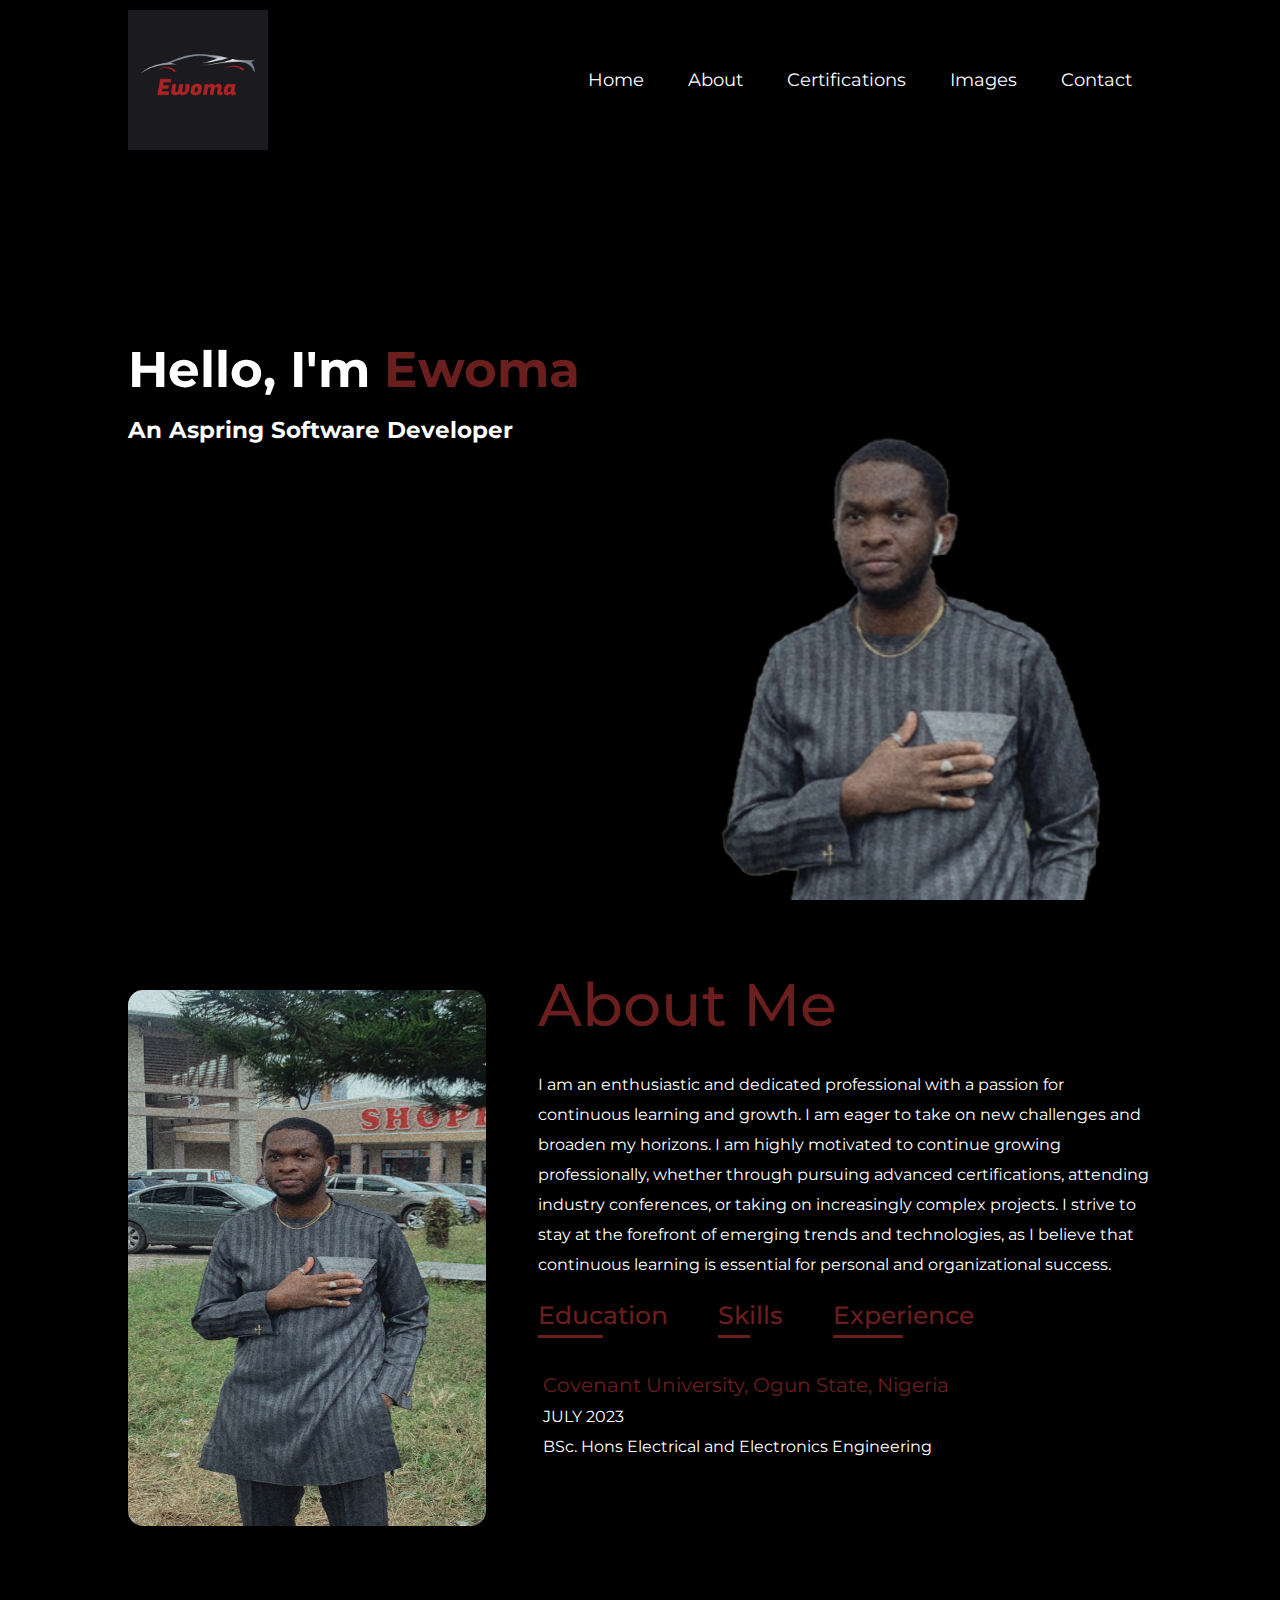
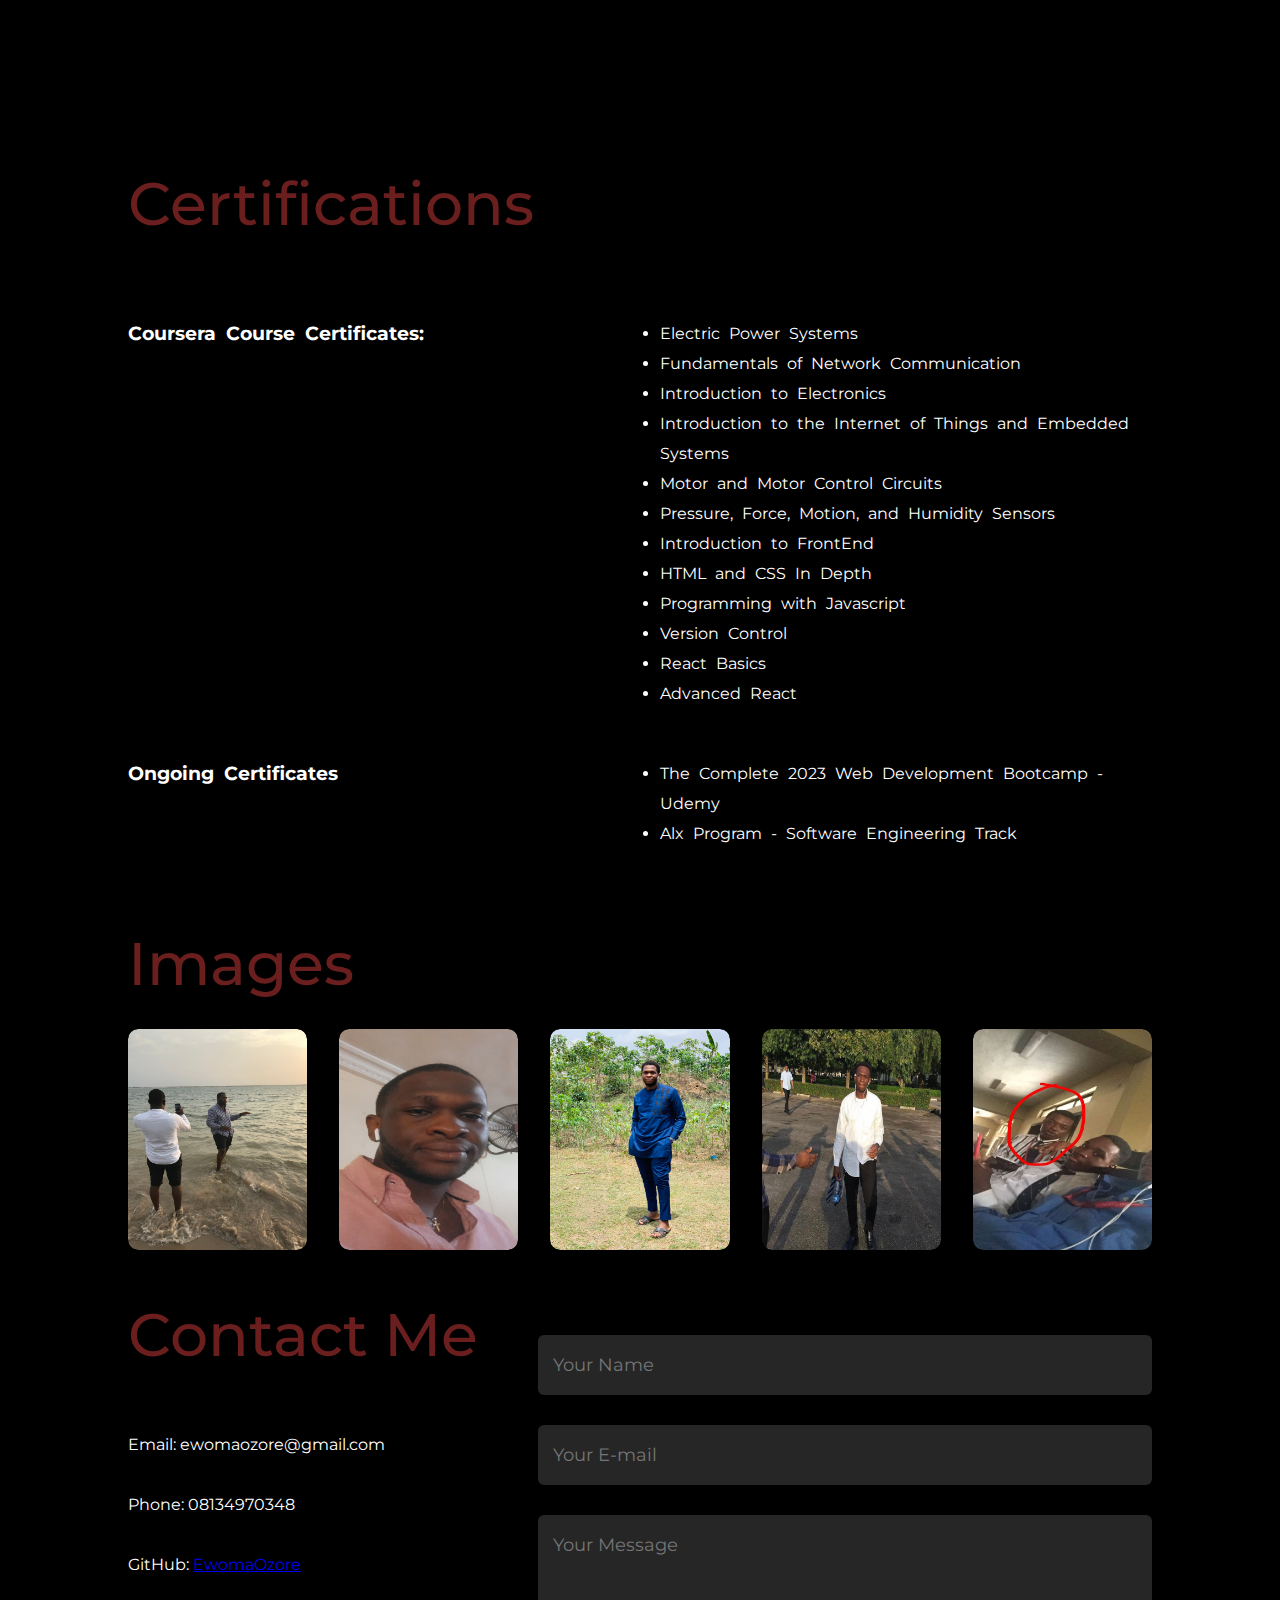
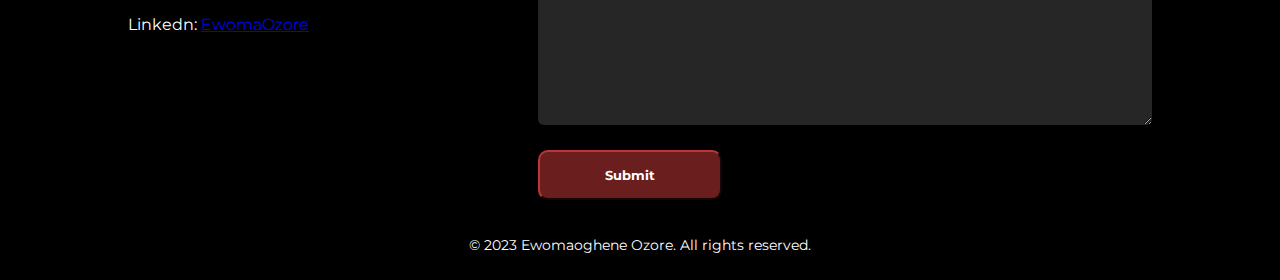
==== index.html @ fb492d00 "initial commit" ====
<!DOCTYPE html>
<html lang="en">

<head>
    <meta charset="UTF-8">
    <meta http-equiv="X-UA-Compatible" content="IE=edge">
    <meta name="viewport" content="width=device-width, initial-scale=1.0">
    <link rel="preconnect" href="https://fonts.googleapis.com">
    <link rel="preconnect" href="https://fonts.gstatic.com" crossorigin>
    <link href="https://fonts.googleapis.com/css2?family=Montserrat:wght@400;500;600;700&display=swap" rel="stylesheet">
    <link rel="stylesheet" href="style.css">
    <title>Portfolio</title>
</head>

<body>
    <div id="header">
        <div class="container">
            <nav>
                <img src="./images/ewoma.png" class="logo">
                <ul>
                    <li><a href="#header">Home</a></li>
                    <li><a href="#about">About</a></li>
                    <li><a href="#certifications">Certifications</a></li>
                    <li><a href="#photos">Images</a></li>
                    <li><a href="#contact">Contact</a></li>
                </ul>
            </nav>
            <div class="header-text">
                <h1>Hello, I'm <span class="name">Ewoma</span></h1>
                <br>
                <h3>An Aspring Software Developer</h3>
            </div>
        </div>
    </div>

    <div id="about">
        <div class="container">
            <div class="row">
                <div class="about-col-1">
                    <img src="./images/IMG-4368.JPG" class="image">
                </div>
                <div class="about-col-2">
                    <h1 class="sub-title">About Me</h1>
                    <p>I am an enthusiastic and dedicated professional with a passion for continuous learning and
                        growth. I am eager to take on new challenges and broaden my horizons. I am highly motivated to
                        continue growing professionally, whether through pursuing advanced certifications, attending
                        industry conferences, or taking on increasingly complex projects. I strive to stay at the
                        forefront of emerging trends and technologies, as I believe that continuous learning is
                        essential for personal and organizational success.</p>

                    <div class="tab-titles">
                        <p class="tab-links active-link" onclick="opentab('Education')">Education</p>
                        <p class="tab-links active-link" onclick="opentab('Skills')">Skills</p>
                        <p class="tab-links active-link" onclick="opentab('Experience')">Experience</p>
                    </div>
                    <div class="tab-contents active-tab" id="Education">
                        <ul>
                            <li><span>Covenant University, Ogun State, Nigeria</span><br>JULY 2023<br>BSc. Hons
                                Electrical and Electronics Engineering</li>
                        </ul>
                    </div>
                    <div class="tab-contents" id="Skills">
                        <ul>
                            <li><span>Languages</span><br>HTML, CSS and JavaScript, C, Python</li>
                            <li><span>Technologies</span><br>React.js</li>
                        </ul>
                    </div>
                    <div class="tab-contents" id="Experience">
                        <ul>
                            <li><span>INTEGRATED ORANGE, Lagos — Intern</span><br>Managed website content and performed
                                web editing tasks, including uploading blog posts and ensuring proper formatting and
                                structure.
                                Conducted thorough research to gather relevant information for blog post uploads,
                                ensuring accuracy and credibility of content.
                                Contributed to the improvement of website navigation and user interface, enhancing
                                overall user experience.
                                Assisted in the development and implementation of content calendars and editorial
                                schedules.
                            </li>
                        </ul>
                    </div>
                </div>
            </div>
        </div>
    </div>

    <div id="certifications">
        <div class="container">
            <h1 class="sub-title">Certifications</h1>
            <div class="certificate-list">
                <h3>Coursera Course Certificates:</h3>
                <ul>
                    <li>Electric Power Systems</li>
                    <li>Fundamentals of Network Communication</li>
                    <li>Introduction to Electronics</li>
                    <li>Introduction to the Internet of Things and Embedded Systems</li>
                    <li>Motor and Motor Control Circuits</li>
                    <li>Pressure, Force, Motion, and Humidity Sensors</li>
                    <li>Introduction to FrontEnd</li>
                    <li>HTML and CSS In Depth</li>
                    <li>Programming with Javascript</li>
                    <li>Version Control</li>
                    <li>React Basics</li>
                    <li>Advanced React</li>
                </ul>
            </div>
            <div class="certificate-list">
                <h3>Ongoing Certificates</h3>
                <ul>
                    <li>The Complete 2023 Web Development Bootcamp - Udemy</li>
                    <li>Alx Program - Software Engineering Track</li>
                </ul>
            </div>
        </div>
    </div>

    <div id="photos">
        <div class="container">
            <h1 class="sub-title">Images</h1>
            <div class="photo-list">
                <div class="photo">
                    <img src="./images/IMG-0186.jpg">
                </div>
                <div class="photo">
                    <img src="./images/IMG-2200.JPG">
                </div>
                <div class="photo">
                    <img src="./images/IMG-4020.JPG">
                </div>
                <div class="photo">
                    <img src="./images/school.JPG">
                </div>
                <div class="photo">
                    <img src="./images/IMG-5603.JPG">
                </div>
            </div>
        </div>
    </div>

    <div id="contact">
        <div class="container">
            <div class="row">
                <div class="contact-left">
                    <h1 class="sub-title">Contact Me</h1>
                    <p>Email: ewomaozore@gmail.com</p>
                    <p>Phone: 08134970348</p>
                    <p>GitHub: <a href="https://github.com/EwomaOzore">EwomaOzore</a></p>
                    <p>Linkedn: <a href="https://www.linkedin.com/in/ewomaozore/">EwomaOzore</a></p>
                </div>
                <div class="contact-right">
                    <form>
                        <input type="text" name="name" placeholder="Your Name" required>
                        <input type="email" name="email" placeholder="Your E-mail" required>
                        <textarea name="Message" rows="6" placeholder="Your Message"></textarea>
                        <button type="submit" class="btn">Submit</button>
                    </form>
                </div>
            </div>
        </div>
    </div>

    <footer>
        <p>&copy; 2023 Ewomaoghene Ozore. All rights reserved.</p>
    </footer>

    <script>
        var tablinks = document.getElementsByClassName("tab-links");
        var tabcontents = document.getElementsByClassName("tab-contents");

        let education = document.getElementById("Education");
        let skills = document.getElementById("Skills");
        let experience = document.getElementById("Experience");

        const opentab = (tabname) => {
            switch (tabname) {
                case "Skills":
                    education.classList.remove("active-tab");
                    experience.classList.remove("active-tab");
                    skills.classList.add("active-tab");
                    break;

                case "Experience":
                    education.classList.remove("active-tab");
                    skills.classList.remove("active-tab");
                    experience.classList.add("active-tab");
                    break;

                default:
                    skills.classList.remove("active-tab");
                    experience.classList.remove("active-tab");
                    education.classList.add("active-tab");
                    break;
            }
        };
    </script>
</body>

</html>
---- style.css ----
*{
    margin: 0;
    padding: 0;
    font-family: 'Montserrat', sans-serif;
    box-sizing: border-box;
    line-height: 30px;
}

body{
    background: black;
    color: white;
}

#header{
    width: 100%;
    height: 100vh;
    background-image: url(images/Untitled.png);
    background-size: 30%;
    background-repeat: no-repeat;
    background-position: 80% bottom;
}

.container{
    padding: 10px 10%;
    width: 100%;
    height: 100%;
}

nav{
    display: flex;
    align-items: center;
    justify-content: space-between;
    flex-wrap: wrap;
}

.logo{
    width: 140px;
}

nav ul li{
    display: inline-block;
    list-style: none;
    margin: 10px 20px;
}

nav ul li a{
    color: white;
    text-decoration: none;
    font-size: 18px;
    position: relative;
}

nav ul li a::after{
    content: '';
    width: 0;
    height: 3px;
    background: #6b1e1e;
    position: absolute;
    left: 0;
    bottom: -6px;
    transition: 0.5s;
}

nav ul li a:hover::after{
    width: 100%;
}

.header-text{
    margin-top: 20%;
    margin-right: 50%;
    font-size: 20px;
    align-items: center;
    justify-content: center;
}

.header-text h1{
    font-size: 50px;
    margin-top: 20px;
}

.header-text h1 .name{
    color: #6b1e1e;
}

#about{
    padding: 80px 0;
    color: #ffffff;
}


.row{
    display: flex;
    justify-content: space-between;
    flex-wrap: wrap;
}

.about-col-1{
    flex-basis: 35%;
}
.about-col-1 img{
    width: 100%;
    height: 80%;
    border-radius: 15px;
}

.about-col-2{
    flex-basis: 60%;
}

.sub-title{
    padding-bottom: 50px;
    font-size: 60px;
    font-weight: 500;
    color: #6b1e1e;
}

.tab-titles{
    display: flex;
    margin: 20px 0 40px;
}

.tab-links{
    margin-right: 50px;
    color: #6b1e1e;
    font-size: 25px;
    font-weight: 500;
    cursor: pointer;
    position: relative;
}

.tab-links::after{
    content: '';
    width: 0;
    height: 3px;
    background: #6b1e1e;
    position: absolute;
    left: 0;
    bottom: -8px;
    transition: 0.5s;
}

.tab-links.active-link::after{
    width: 50%;
}

.tab-contents ul li{
    list-style: none;
    margin: 10px 5px;
}

.tab-contents ul li span{
    color: #6b1e1e;
    font-size: 20px;
}

.tab-contents{
    display: none;
}

.tab-contents.active-tab{
    display: block;
}

#certifications{
    padding: 30px 0;
}

.certificate-list{
    display: grid;
    grid-template-columns: repeat(auto-fit, minmax(250px, 1fr));
    grid-gap: 40px;
    margin-top: 50px;
    word-spacing: 5px;
    line-height: 30px;
}

#photos{
    padding: 50px 0;
}

.photo-list{
    display: flex;
    gap: 2rem;
}

.photo{
    border-radius: 10px;
    position: relative;
    overflow: hidden;
}

.photo img{
    max-width: 100%;
    border-radius: 10px;
    display: block;
}

.contact-left{
    flex-basis: 35%;
}

.contact-right{
    flex-basis: 60%;
}

.contact-left p{
    margin-top: 30px;
}

.contact-right form{
    width: 100%;
}

form input, form textarea{
    width: 100%;
    border: 0;
    outline: none;
    background: #262626;
    padding: 15px;
    margin: 15px 0;
    color: #ffffff;
    font-size: 18px;
    border-radius: 6px;
}

.btn{
    width: 30%;
    color: #ffffff;
    font-weight: bold;
    background-color: #6b1e1e;
    padding: 8px;
    border-radius: 10px;
    text-decoration: none;
    cursor: pointer;
    border-color: #6b1e1e;
}

footer {
    padding: 20px;
    text-align: center;
    font-size: 14px;
}
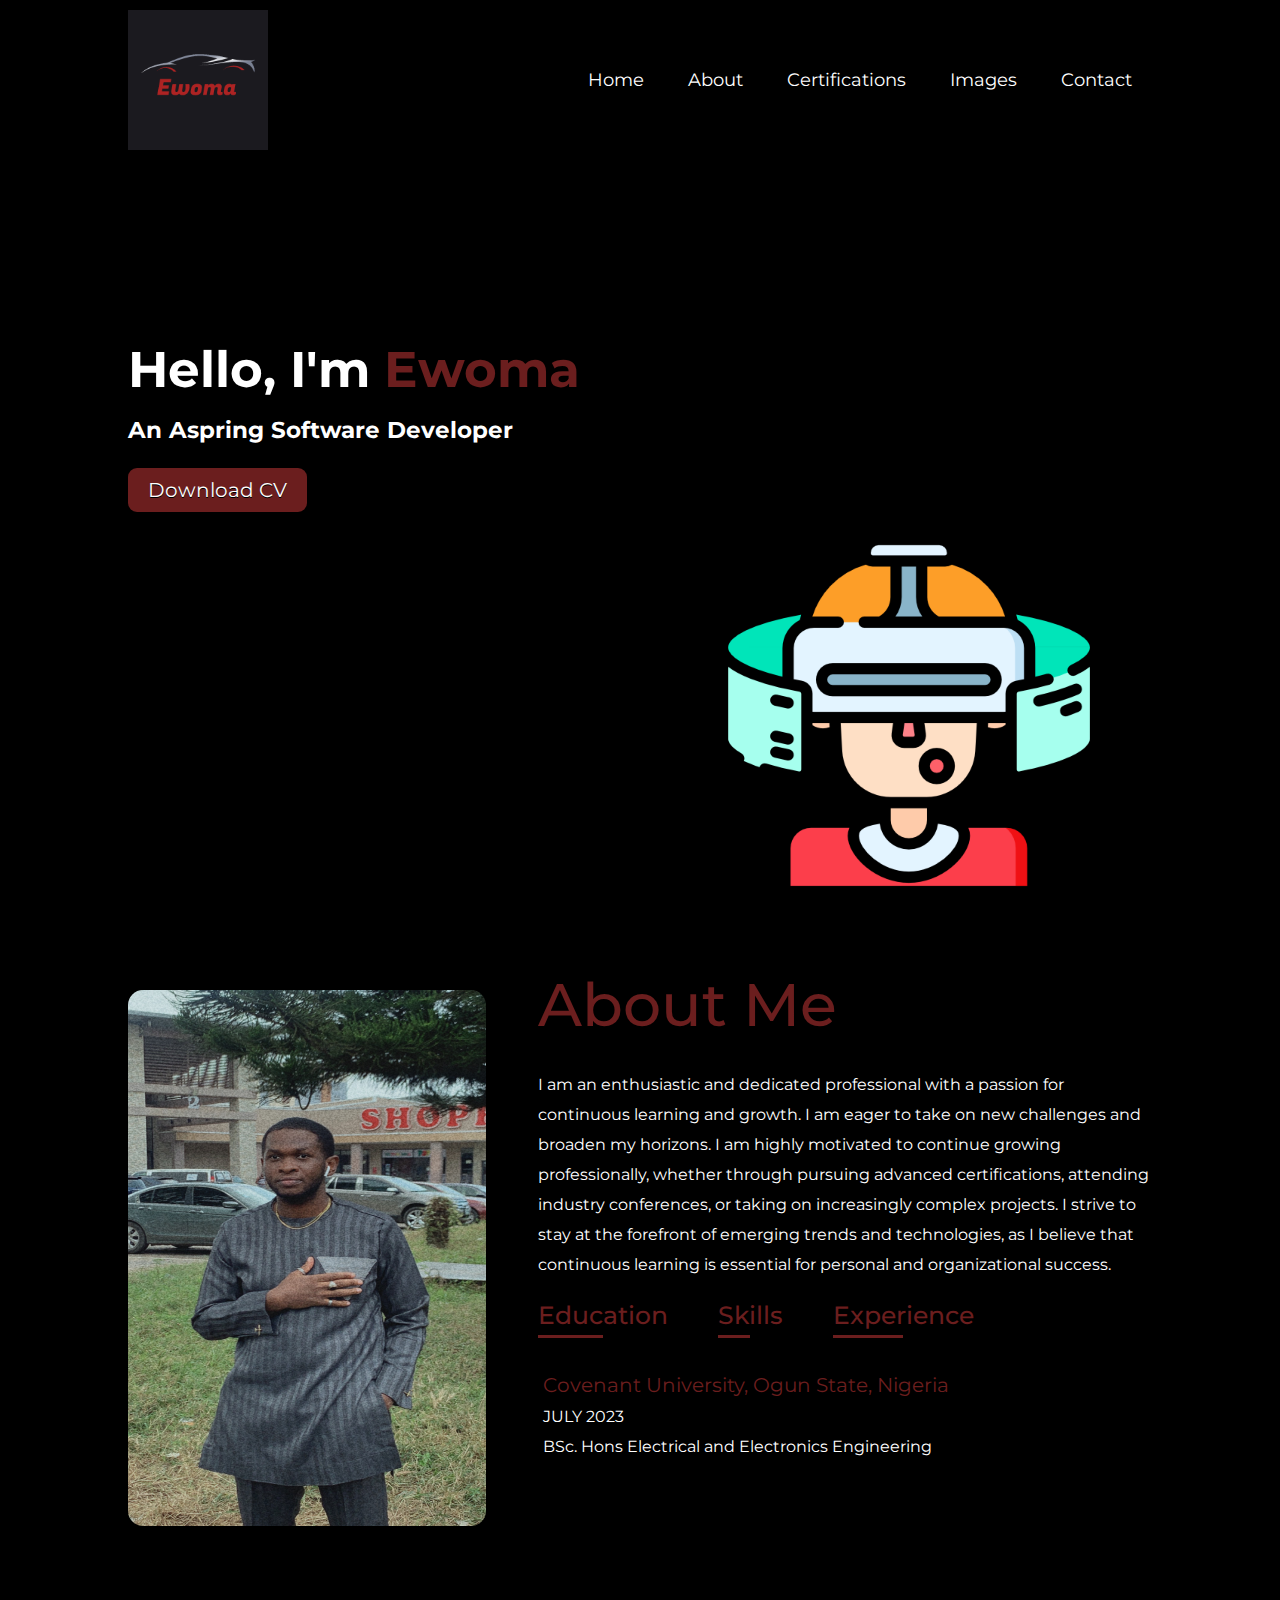
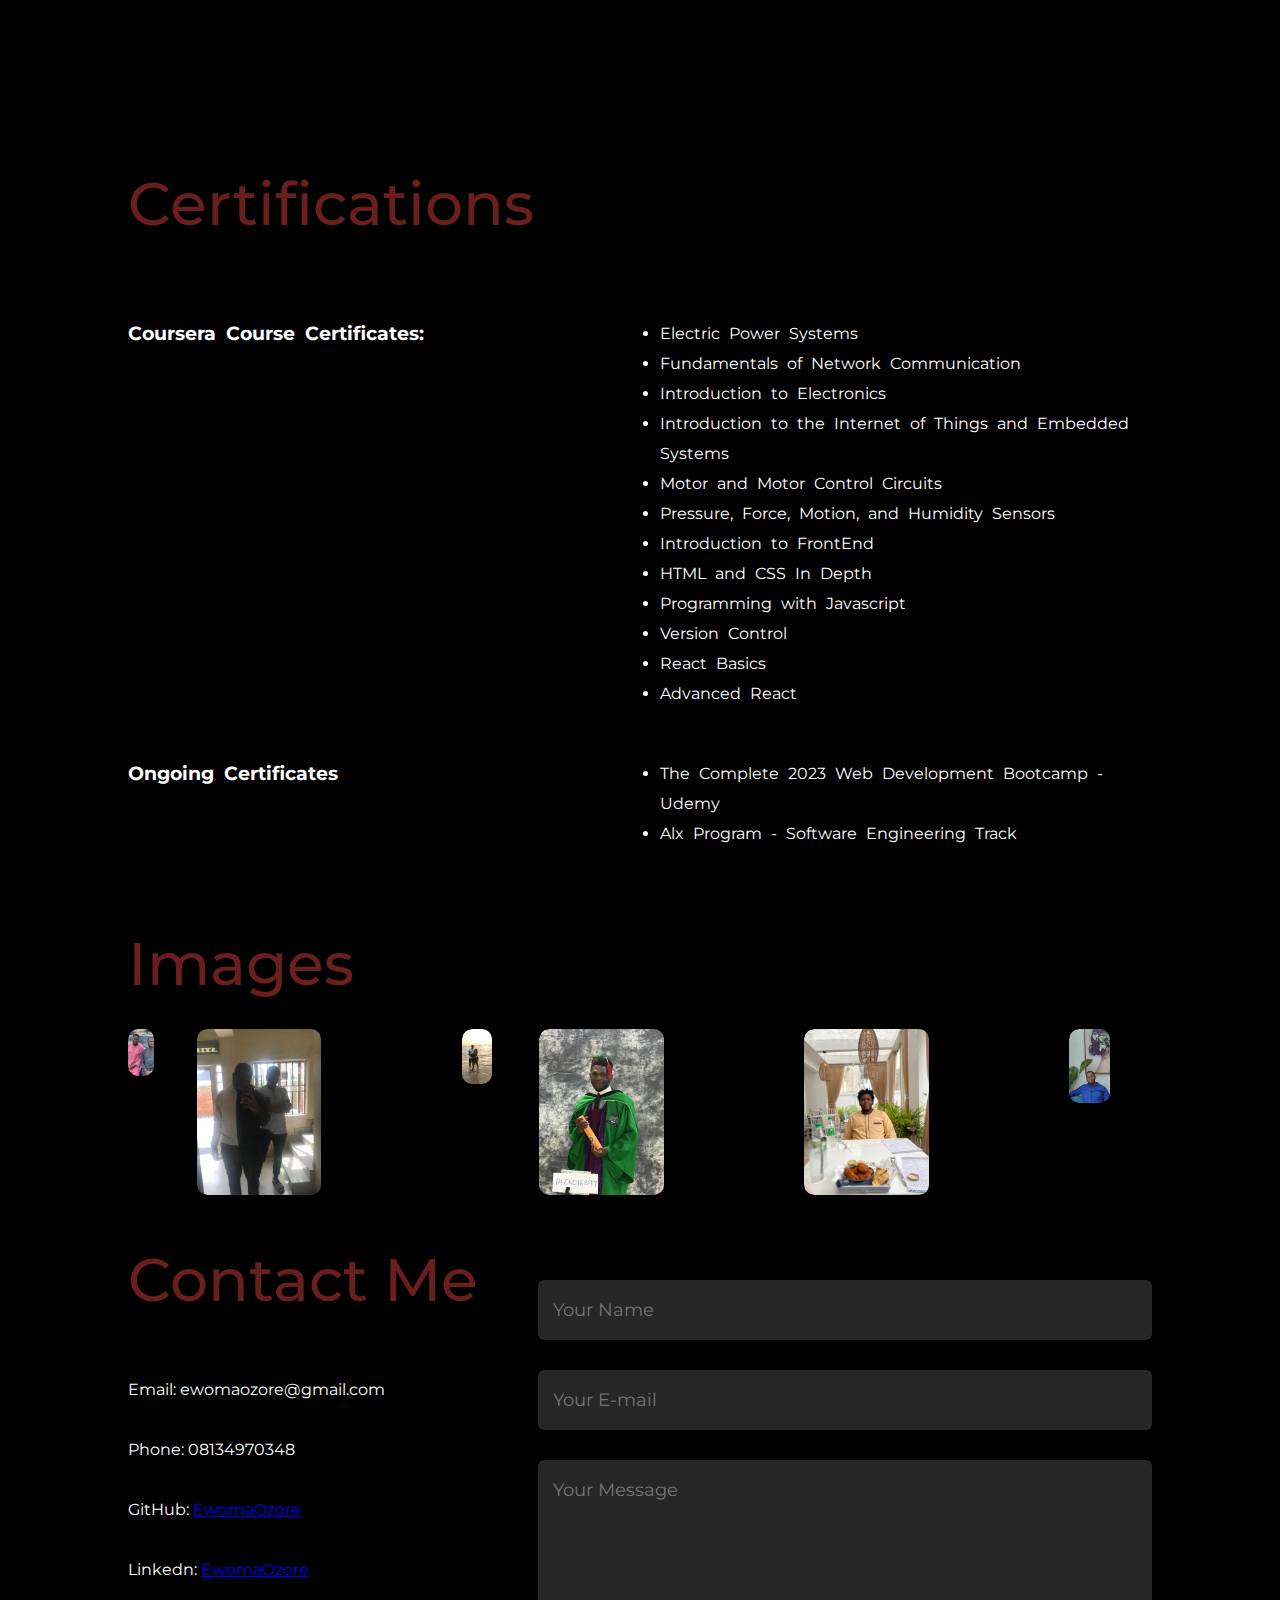
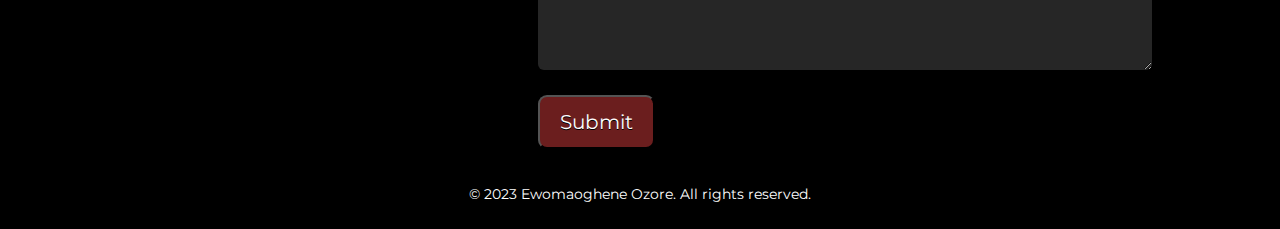
==== commit 53f94527: "initial commit" ====
--- a/index.html
+++ b/index.html
@@ -9,7 +9,7 @@
     <link rel="preconnect" href="https://fonts.gstatic.com" crossorigin>
     <link href="https://fonts.googleapis.com/css2?family=Montserrat:wght@400;500;600;700&display=swap" rel="stylesheet">
     <link rel="stylesheet" href="style.css">
-    <title>Portfolio</title>
+    <title>Ewoma's Portfolio</title>
 </head>
 
 <body>
@@ -30,6 +30,8 @@
                 <br>
                 <h3>An Aspring Software Developer</h3>
             </div>
+            <br>
+                <a href="documents/Ewoma Ozore's Curriculum Vitae.pdf" download class="btn">Download CV</a>
         </div>
     </div>
 
@@ -119,19 +121,22 @@
             <h1 class="sub-title">Images</h1>
             <div class="photo-list">
                 <div class="photo">
-                    <img src="./images/IMG-0186.jpg">
+                    <img src="./images/123.JPG">
                 </div>
                 <div class="photo">
-                    <img src="./images/IMG-2200.JPG">
+                    <img src="./images/IMG-0141.jpg">
                 </div>
                 <div class="photo">
-                    <img src="./images/IMG-4020.JPG">
+                    <img src="./images/IMG-0181.JPG">
                 </div>
                 <div class="photo">
-                    <img src="./images/school.JPG">
+                    <img src="./images/IMG-1978.jpg">
                 </div>
                 <div class="photo">
-                    <img src="./images/IMG-5603.JPG">
+                    <img src="./images/IMG-8241.jpg">
+                </div>
+                <div class="photo">
+                    <img src="./images/IMG-8261.JPG">
                 </div>
             </div>
         </div>
@@ -163,36 +168,7 @@
         <p>&copy; 2023 Ewomaoghene Ozore. All rights reserved.</p>
     </footer>
 
-    <script>
-        var tablinks = document.getElementsByClassName("tab-links");
-        var tabcontents = document.getElementsByClassName("tab-contents");
-
-        let education = document.getElementById("Education");
-        let skills = document.getElementById("Skills");
-        let experience = document.getElementById("Experience");
-
-        const opentab = (tabname) => {
-            switch (tabname) {
-                case "Skills":
-                    education.classList.remove("active-tab");
-                    experience.classList.remove("active-tab");
-                    skills.classList.add("active-tab");
-                    break;
-
-                case "Experience":
-                    education.classList.remove("active-tab");
-                    skills.classList.remove("active-tab");
-                    experience.classList.add("active-tab");
-                    break;
-
-                default:
-                    skills.classList.remove("active-tab");
-                    experience.classList.remove("active-tab");
-                    education.classList.add("active-tab");
-                    break;
-            }
-        };
-    </script>
+<script src="index.js"></script>
 </body>
 
 </html>--- a/style.css
+++ b/style.css
@@ -1,4 +1,4 @@
-*{
+* {
     margin: 0;
     padding: 0;
     font-family: 'Montserrat', sans-serif;
@@ -6,51 +6,55 @@
     line-height: 30px;
 }
 
-body{
+html {
+    scroll-behavior: smooth;
+}
+
+body {
     background: black;
     color: white;
 }
 
-#header{
+#header {
     width: 100%;
     height: 100vh;
-    background-image: url(images/Untitled.png);
+    background-image: url(images/virtual-reality.png);
     background-size: 30%;
     background-repeat: no-repeat;
     background-position: 80% bottom;
 }
 
-.container{
+.container {
     padding: 10px 10%;
     width: 100%;
     height: 100%;
 }
 
-nav{
+nav {
     display: flex;
     align-items: center;
     justify-content: space-between;
     flex-wrap: wrap;
 }
 
-.logo{
+.logo {
     width: 140px;
 }
 
-nav ul li{
+nav ul li {
     display: inline-block;
     list-style: none;
     margin: 10px 20px;
 }
 
-nav ul li a{
+nav ul li a {
     color: white;
     text-decoration: none;
     font-size: 18px;
     position: relative;
 }
 
-nav ul li a::after{
+nav ul li a::after {
     content: '';
     width: 0;
     height: 3px;
@@ -61,11 +65,11 @@
     transition: 0.5s;
 }
 
-nav ul li a:hover::after{
-    width: 100%;
-}
-
-.header-text{
+nav ul li a:hover::after {
+    width: 100%;
+}
+
+.header-text {
     margin-top: 20%;
     margin-right: 50%;
     font-size: 20px;
@@ -73,53 +77,55 @@
     justify-content: center;
 }
 
-.header-text h1{
+.header-text h1 {
     font-size: 50px;
     margin-top: 20px;
 }
 
-.header-text h1 .name{
-    color: #6b1e1e;
-}
-
-#about{
+.header-text h1 .name {
+    color: #6b1e1e;
+}
+
+
+#about {
     padding: 80px 0;
     color: #ffffff;
 }
 
 
-.row{
+.row {
     display: flex;
     justify-content: space-between;
     flex-wrap: wrap;
 }
 
-.about-col-1{
+.about-col-1 {
     flex-basis: 35%;
 }
-.about-col-1 img{
+
+.about-col-1 img {
     width: 100%;
     height: 80%;
     border-radius: 15px;
 }
 
-.about-col-2{
+.about-col-2 {
     flex-basis: 60%;
 }
 
-.sub-title{
+.sub-title {
     padding-bottom: 50px;
     font-size: 60px;
     font-weight: 500;
     color: #6b1e1e;
 }
 
-.tab-titles{
+.tab-titles {
     display: flex;
     margin: 20px 0 40px;
 }
 
-.tab-links{
+.tab-links {
     margin-right: 50px;
     color: #6b1e1e;
     font-size: 25px;
@@ -128,7 +134,7 @@
     position: relative;
 }
 
-.tab-links::after{
+.tab-links::after {
     content: '';
     width: 0;
     height: 3px;
@@ -139,33 +145,33 @@
     transition: 0.5s;
 }
 
-.tab-links.active-link::after{
+.tab-links.active-link::after {
     width: 50%;
 }
 
-.tab-contents ul li{
+.tab-contents ul li {
     list-style: none;
     margin: 10px 5px;
 }
 
-.tab-contents ul li span{
+.tab-contents ul li span {
     color: #6b1e1e;
     font-size: 20px;
 }
 
-.tab-contents{
+.tab-contents {
     display: none;
 }
 
-.tab-contents.active-tab{
+.tab-contents.active-tab {
     display: block;
 }
 
-#certifications{
+#certifications {
     padding: 30px 0;
 }
 
-.certificate-list{
+.certificate-list {
     display: grid;
     grid-template-columns: repeat(auto-fit, minmax(250px, 1fr));
     grid-gap: 40px;
@@ -174,44 +180,45 @@
     line-height: 30px;
 }
 
-#photos{
+#photos {
     padding: 50px 0;
 }
 
-.photo-list{
-    display: flex;
-    gap: 2rem;
-}
-
-.photo{
+.photo-list {
+    display: flex;
+    gap: 1rem;
+}
+
+.photo {
     border-radius: 10px;
     position: relative;
     overflow: hidden;
 }
 
-.photo img{
-    max-width: 100%;
+.photo img {
+    max-width: 50%;
     border-radius: 10px;
     display: block;
 }
 
-.contact-left{
+.contact-left {
     flex-basis: 35%;
 }
 
-.contact-right{
+.contact-right {
     flex-basis: 60%;
 }
 
-.contact-left p{
+.contact-left p {
     margin-top: 30px;
 }
 
-.contact-right form{
-    width: 100%;
-}
-
-form input, form textarea{
+.contact-right form {
+    width: 100%;
+}
+
+form input,
+form textarea {
     width: 100%;
     border: 0;
     outline: none;
@@ -223,20 +230,26 @@
     border-radius: 6px;
 }
 
-.btn{
-    width: 30%;
+.btn {
+    -webkit-border-radius: 9;
+    -moz-border-radius: 9;
+    border-radius: 9px;
+    text-shadow: 0px 1px 0px #000000;
+    font-family: 'Montserrat', sans-serif;
     color: #ffffff;
-    font-weight: bold;
-    background-color: #6b1e1e;
-    padding: 8px;
-    border-radius: 10px;
+    font-size: 20px;
+    background: #6b1e1e;
+    padding: 10px 20px 10px 20px;
     text-decoration: none;
-    cursor: pointer;
-    border-color: #6b1e1e;
+}
+
+.btn:hover {
+    background: #a13f3f;
+    text-decoration: none;
 }
 
 footer {
     padding: 20px;
     text-align: center;
     font-size: 14px;
-}
+}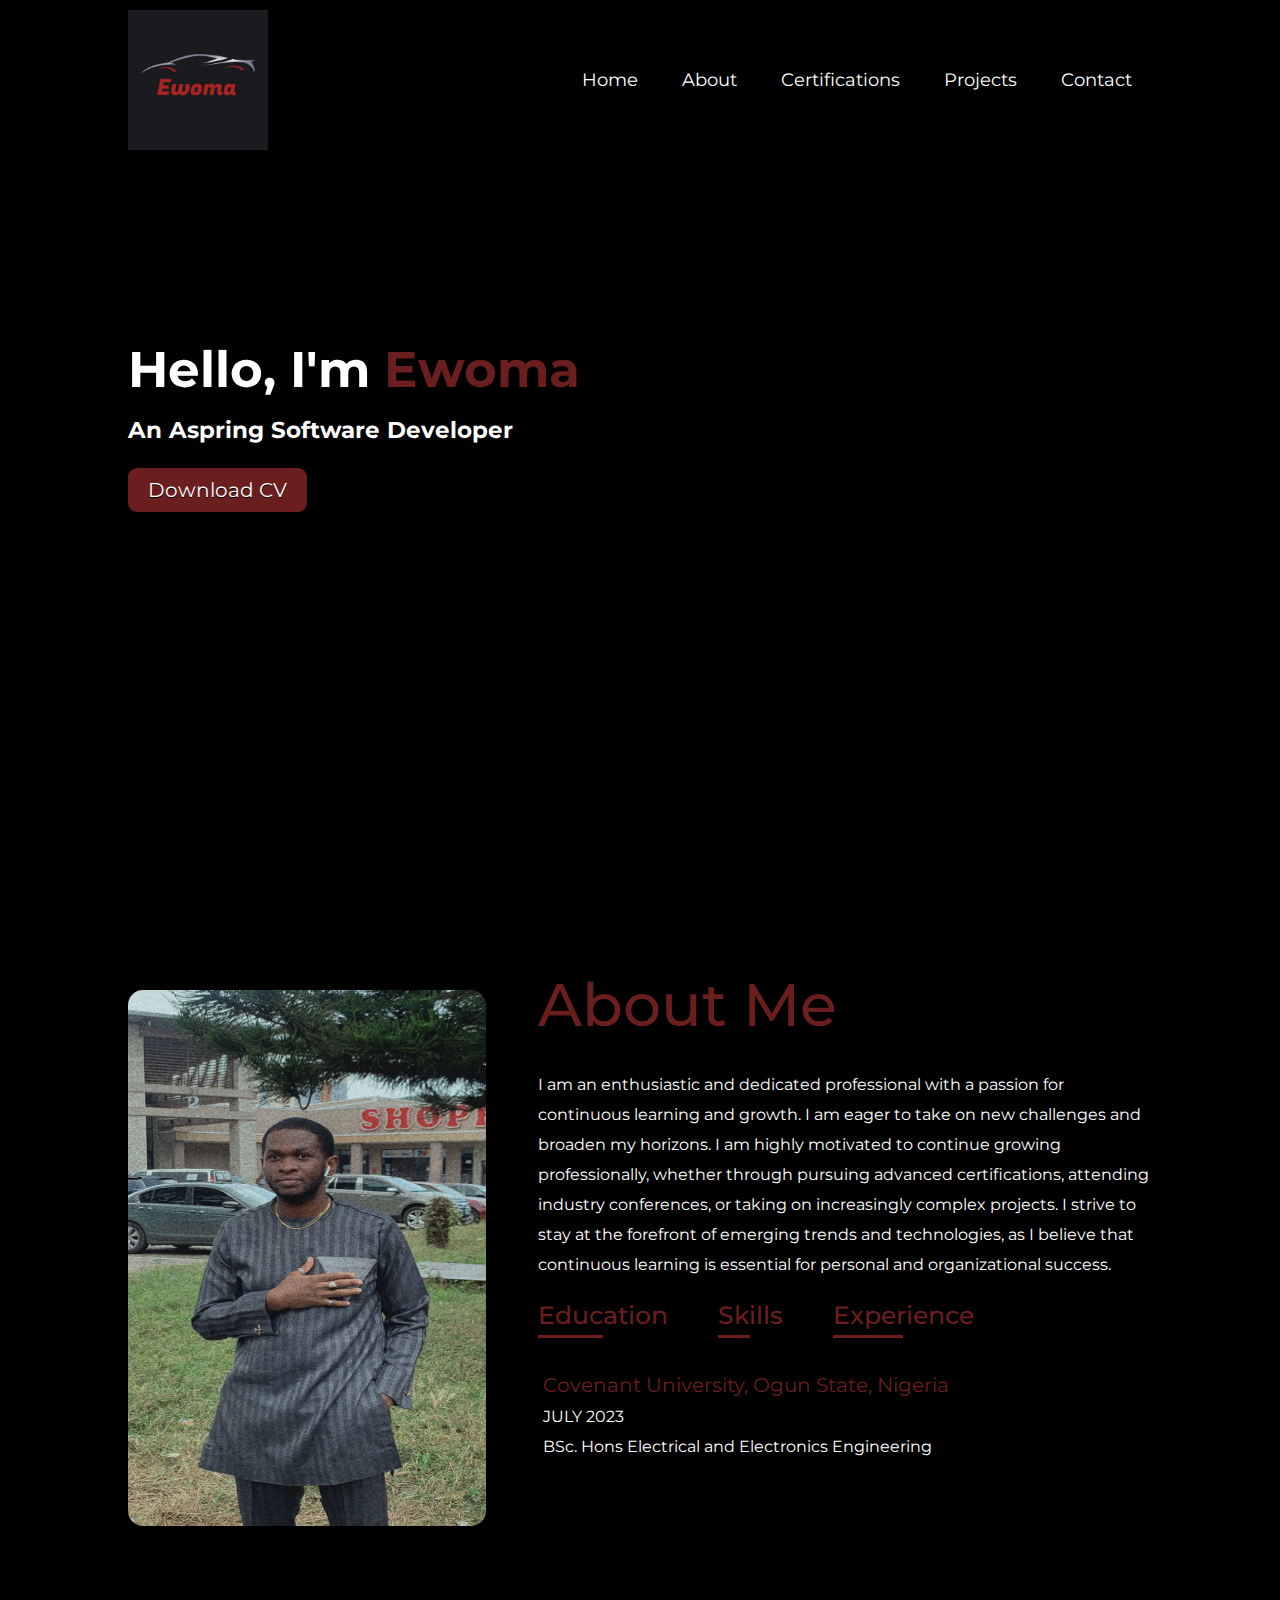
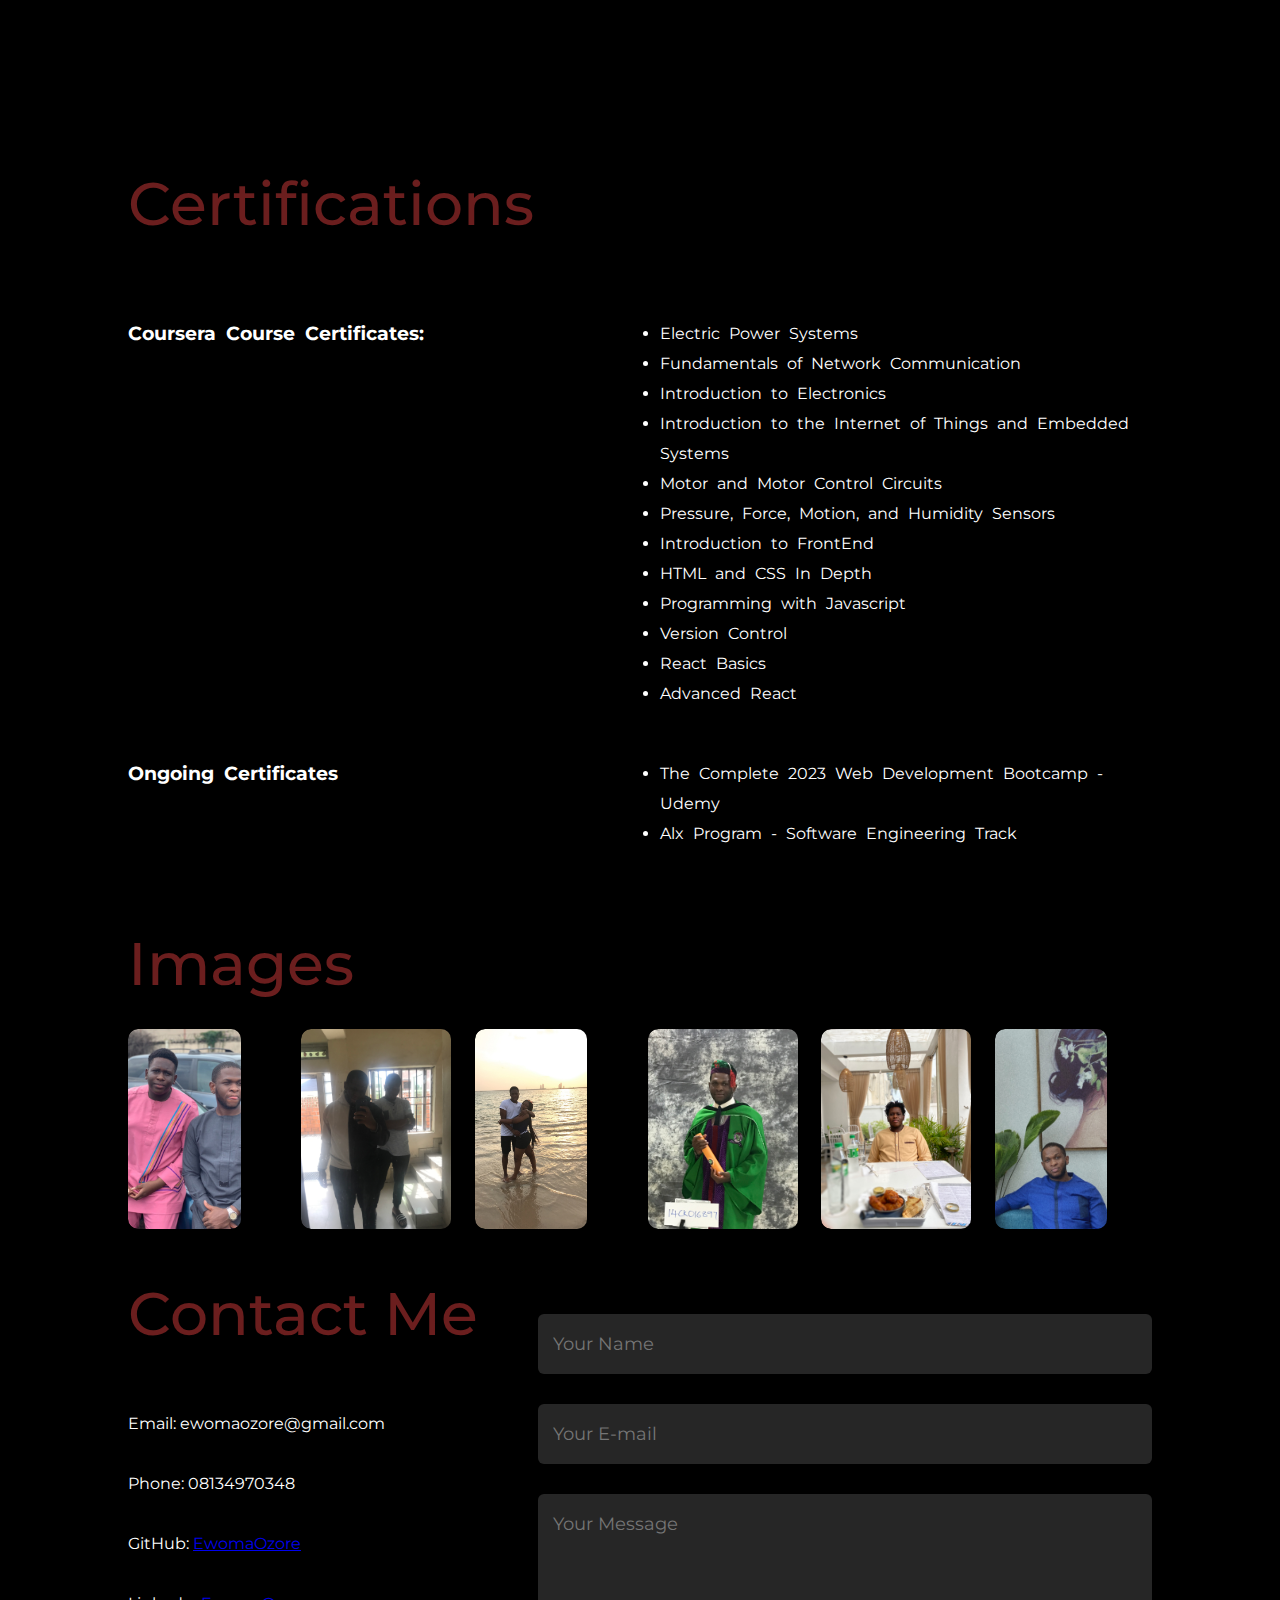
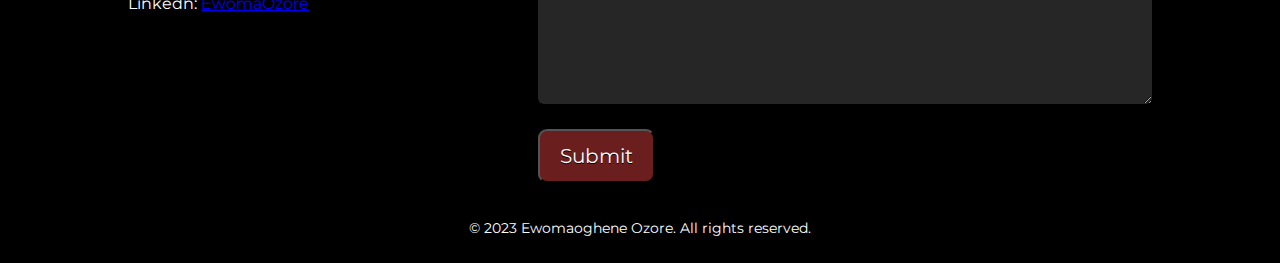
==== commit 693bab04: "initial commit" ====
--- a/index.html
+++ b/index.html
@@ -21,7 +21,7 @@
                     <li><a href="#header">Home</a></li>
                     <li><a href="#about">About</a></li>
                     <li><a href="#certifications">Certifications</a></li>
-                    <li><a href="#photos">Images</a></li>
+                    <li><a href="./projects.html">Projects</a></li>
                     <li><a href="#contact">Contact</a></li>
                 </ul>
             </nav>
--- a/style.css
+++ b/style.css
@@ -18,7 +18,7 @@
 #header {
     width: 100%;
     height: 100vh;
-    background-image: url(images/virtual-reality.png);
+    /* background-image: url(images/virtual-reality.png); */
     background-size: 30%;
     background-repeat: no-repeat;
     background-position: 80% bottom;
@@ -190,13 +190,16 @@
 }
 
 .photo {
+    width: 3000px;
+    height: 200px;
     border-radius: 10px;
     position: relative;
     overflow: hidden;
 }
 
 .photo img {
-    max-width: 50%;
+    max-width: 200%;
+    max-height: 100%;
     border-radius: 10px;
     display: block;
 }
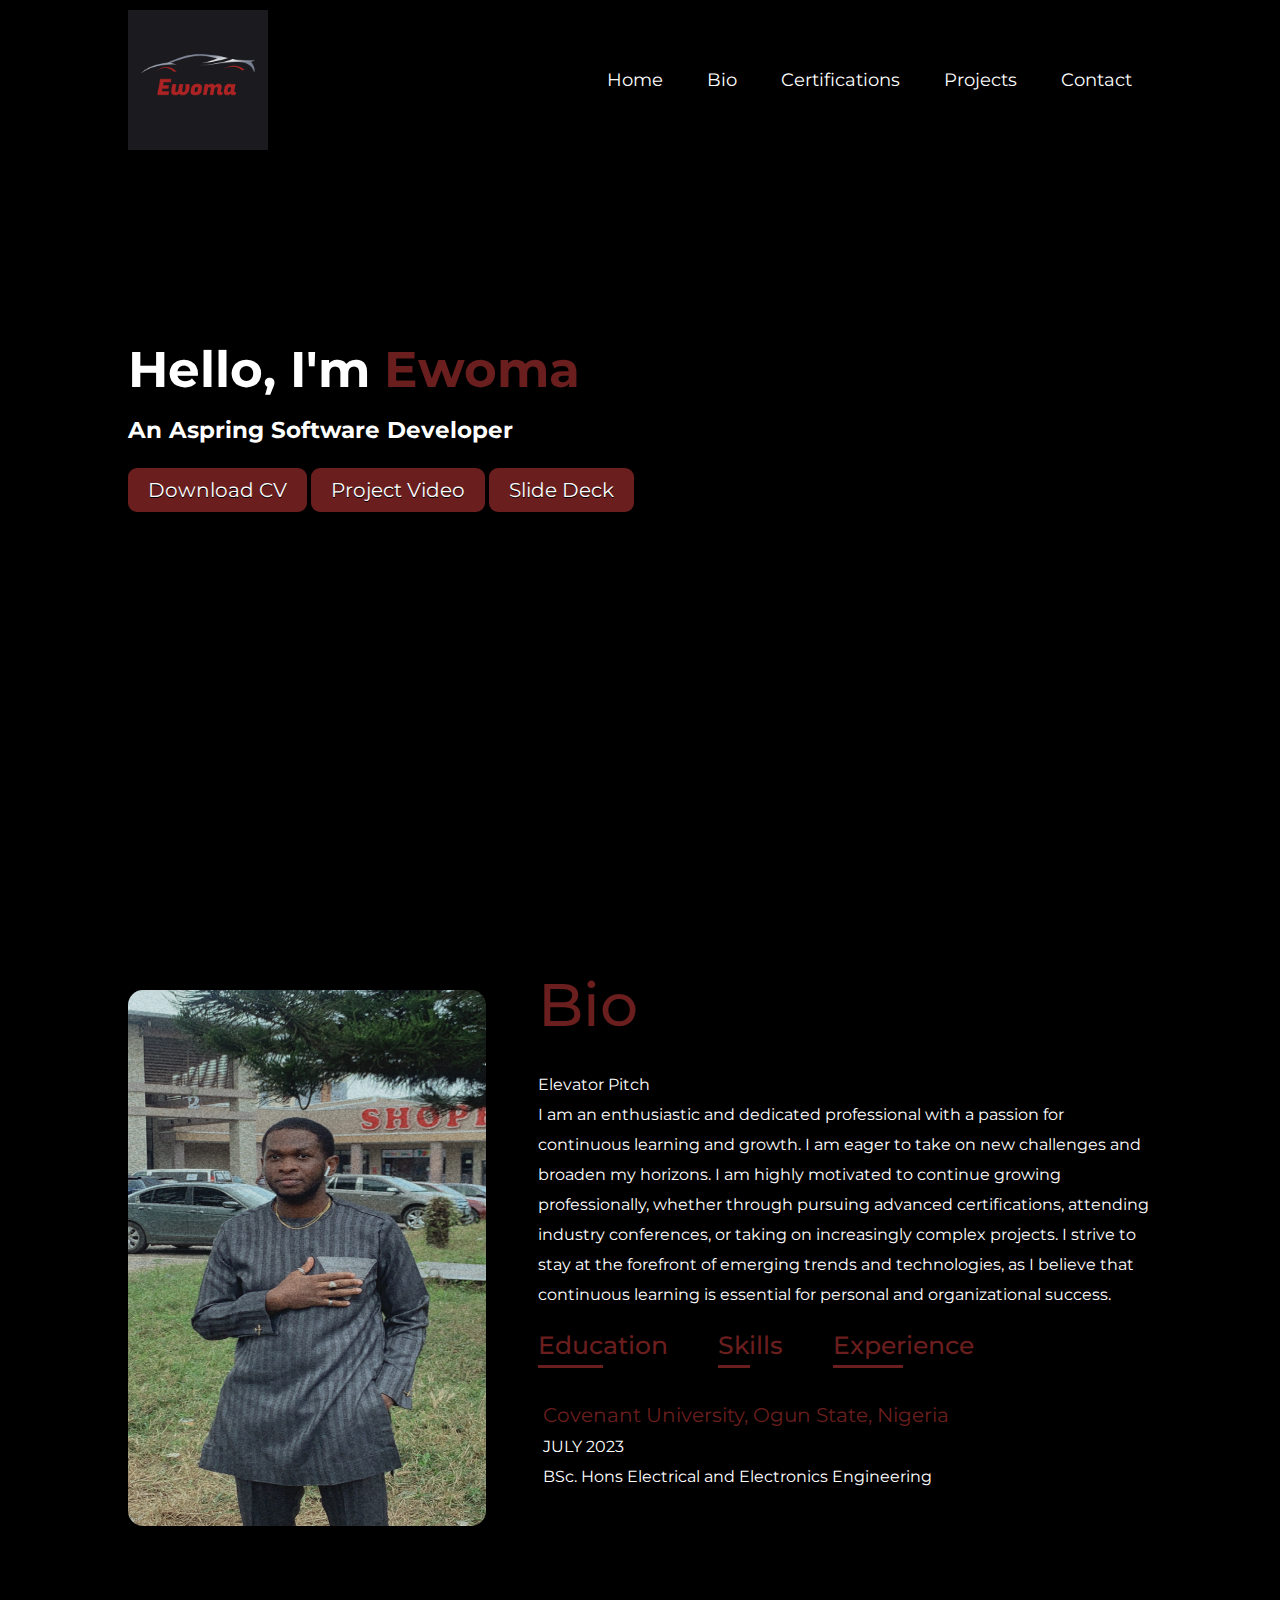
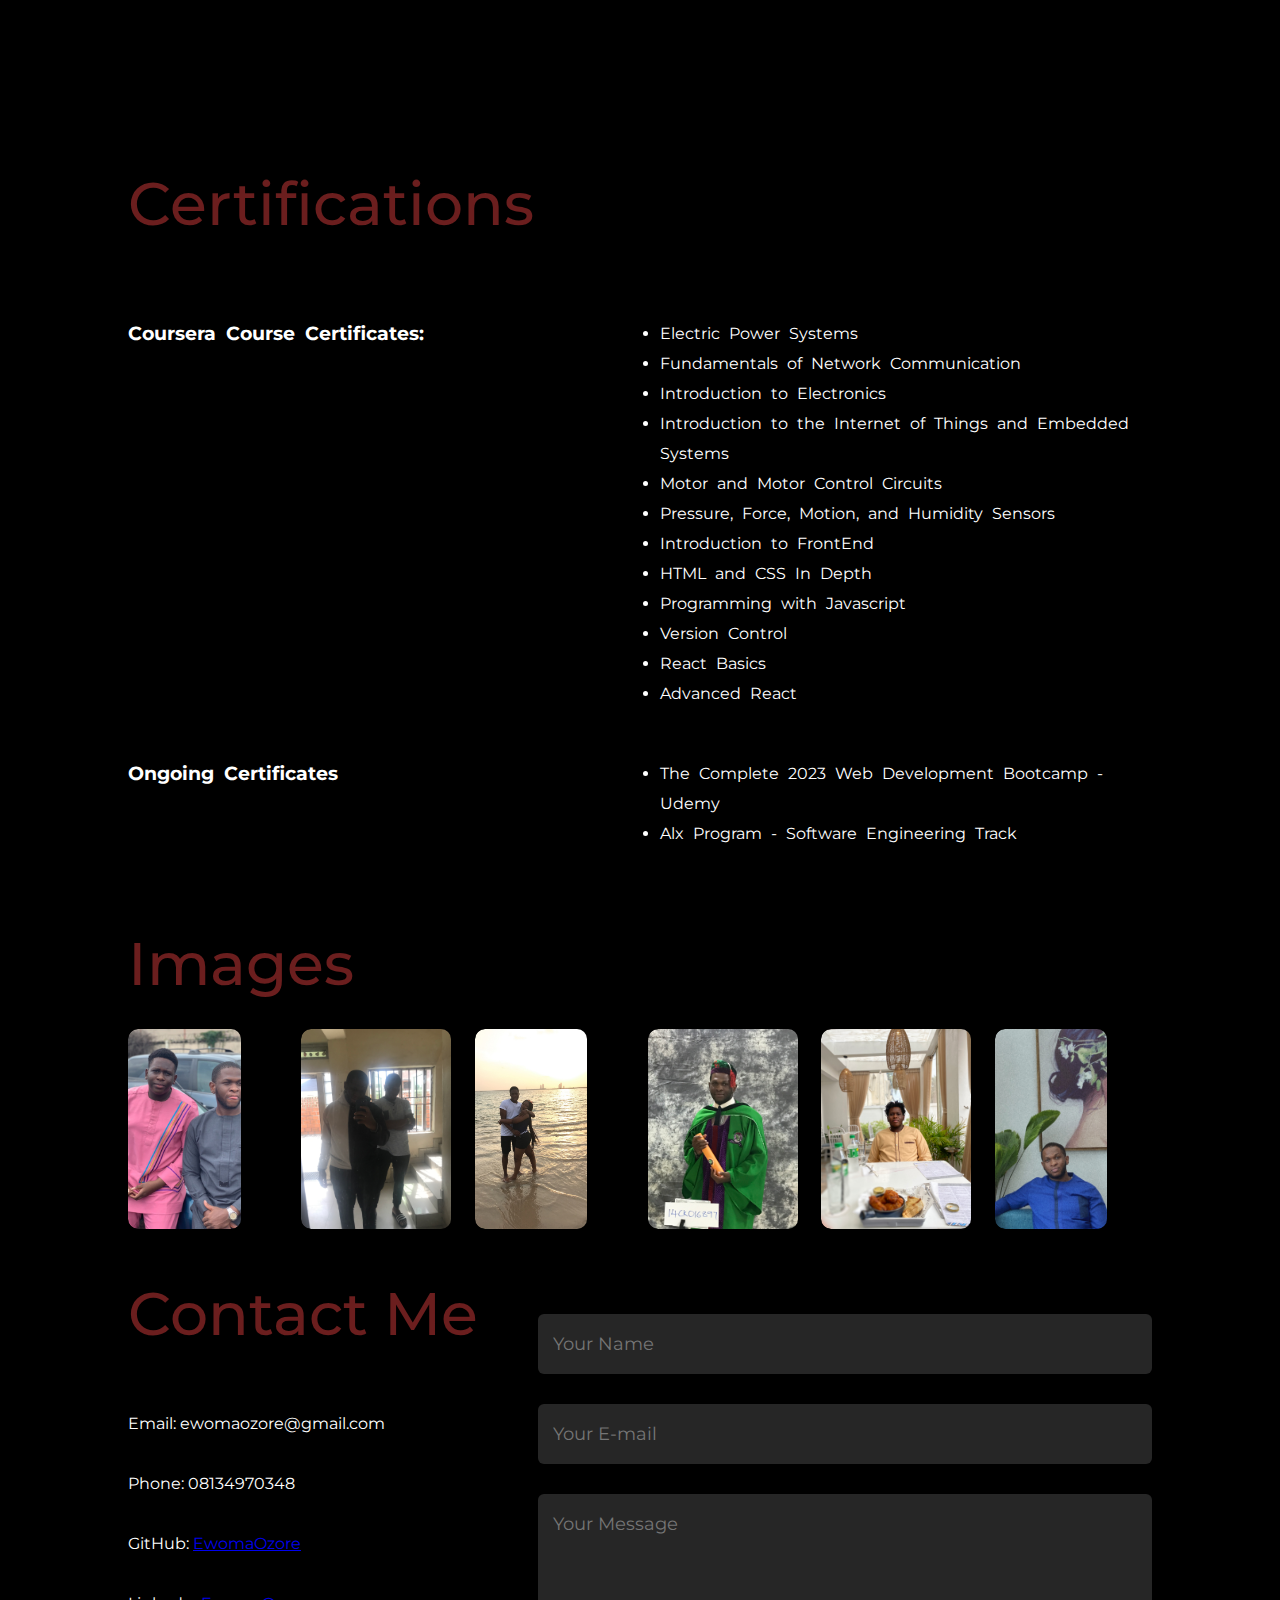
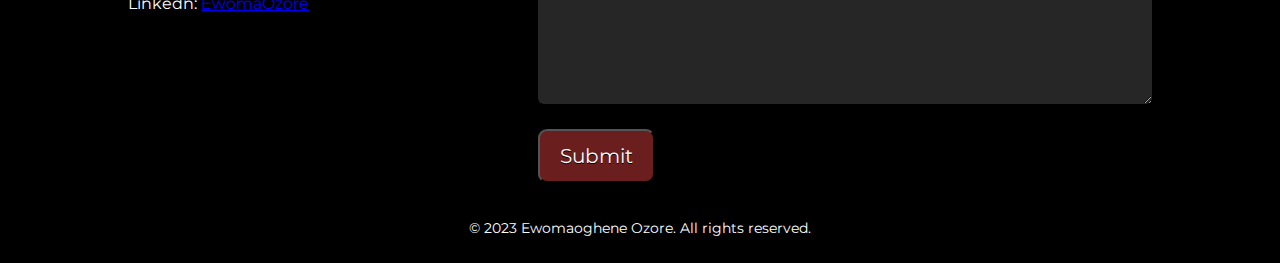
==== commit 4217f7d3: "initial commit" ====
--- a/index.html
+++ b/index.html
@@ -19,7 +19,7 @@
                 <img src="./images/ewoma.png" class="logo">
                 <ul>
                     <li><a href="#header">Home</a></li>
-                    <li><a href="#about">About</a></li>
+                    <li><a href="#about">Bio</a></li>
                     <li><a href="#certifications">Certifications</a></li>
                     <li><a href="./projects.html">Projects</a></li>
                     <li><a href="#contact">Contact</a></li>
@@ -31,7 +31,9 @@
                 <h3>An Aspring Software Developer</h3>
             </div>
             <br>
-                <a href="documents/Ewoma Ozore's Curriculum Vitae.pdf" download class="btn">Download CV</a>
+            <a href="documents/Ewoma Ozore's Curriculum Vitae.pdf" download class="btn">Download CV</a>
+            <a href="https://youtu.be/nDPcc62d8g4" class="btn">Project Video</a>
+            <a href="https://wepik.com/share/b04da86b-fe12-46a1-8f3c-f2ad40b2a306#rs=link" class="btn">Slide Deck</a>
         </div>
     </div>
 
@@ -42,7 +44,8 @@
                     <img src="./images/IMG-4368.JPG" class="image">
                 </div>
                 <div class="about-col-2">
-                    <h1 class="sub-title">About Me</h1>
+                    <h1 class="sub-title">Bio</h1>
+                    <p>Elevator Pitch</p>
                     <p>I am an enthusiastic and dedicated professional with a passion for continuous learning and
                         growth. I am eager to take on new challenges and broaden my horizons. I am highly motivated to
                         continue growing professionally, whether through pursuing advanced certifications, attending
@@ -168,7 +171,7 @@
         <p>&copy; 2023 Ewomaoghene Ozore. All rights reserved.</p>
     </footer>
 
-<script src="index.js"></script>
+    <script src="index.js"></script>
 </body>
 
 </html>